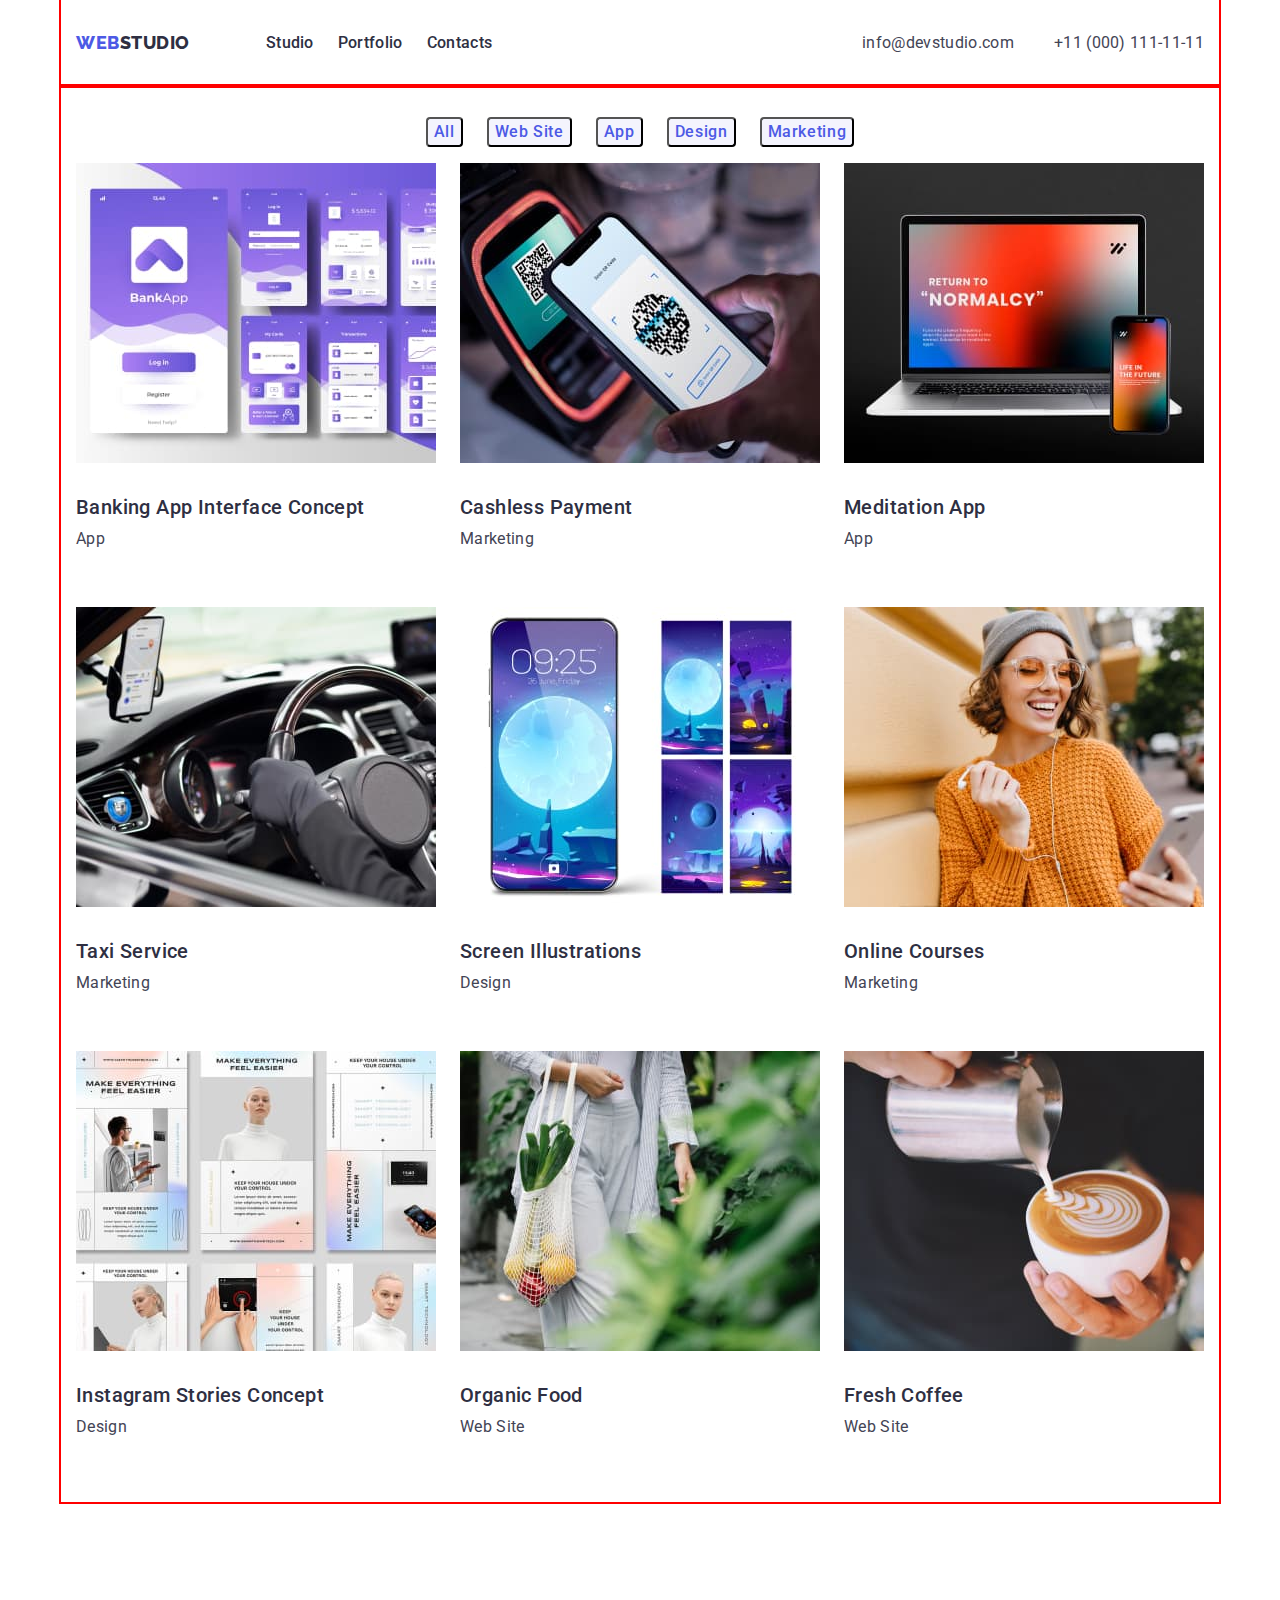
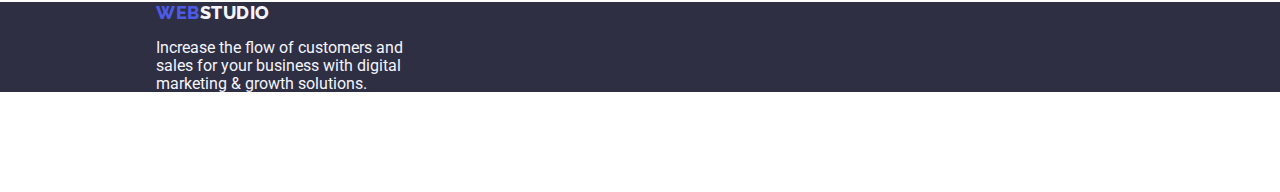
==== portfolio.html @ 54c1a67c "Initial commit" ====
<!DOCTYPE html>
<html lang="en">
  <head>
    <meta charset="UTF-8" />
    <meta http-equiv="X-UA-Compatible" content="IE=edge" />
    <meta name="viewport" content="width=device-width, initial-scale=1.0" />
    <title>Portfolio</title>
    <link rel="stylesheet" href="https://cdnjs.cloudflare.com/ajax/libs/modern-normalize/1.1.0/modern-normalize.min.css">
    <link rel="stylesheet" href="./css/style.css" />
    <link rel="preconnect" href="https://fonts.googleapis.com">
    <link rel="preconnect" href="https://fonts.gstatic.com" crossorigin>
    <link href="https://fonts.googleapis.com/css2?family=Raleway:wght@800&family=Roboto:wght@400;500;700;900&display=swap"
      rel="stylesheet">
  </head>

  <body>
  <header>
    <div class="heder-container container">
      <a class="logo link" href="./index.html">Web<span class="logo-part-top">Studio</span></a>
      <nav class="nav">
        <ul class="list nav-list">
          <li><a class="list-items link" href="./index.html">Studio</a></li>
          <li>
            <a class="list-items link" href="./portfolio.html">Portfolio</a>
          </li>
          <li><a class="list-items link" href="">Contacts</a></li>
        </ul>
      </nav>
      <address class="address">
        <ul class="addres-list list">
          <li>
            <a class="contact-inf link" href="mailto:info@devstudio.com">info@devstudio.com</a>
          </li>
          <li>
            <a class="contact-inf link" href="tel:+110001111111">+11 (000) 111-11-11</a>
          </li>
        </ul>
      </address>
    </div>
  </header>
    <main>
      <section>
        <div class="container">
        <h1 hidden >Portfolio</h1>
        <ul class="list flter-list">
          <li><button class="filter" type="button">All</button></li>
          <li><button class="filter" type="button">Web Site</button></li>
          <li><button class="filter" type="button">App</button></li>
          <li><button class="filter" type="button">Design</button></li>
          <li><button class="filter" type="button">Marketing</button></li>
        </ul>
        <ul class="list card-list">
          <li class="card-list-item">
            <a class="link" href=""><img width="360" src="./images/banking-app.jpg" alt="Image with phone App" />
            <h2 class="section-subtitle subtitle-about-work">Banking App Interface Concept</h2>
            <p class="section-text text-about-wirk">App</p></a>
          </li>
          <li class="card-list-item">
            <a class="link" href=""><img width="360" src="./images/cashless-payment.jpg" alt="Phone photo" />
            <h2 class="section-subtitle subtitle-about-work">Cashless Payment</h2>
            <p class="section-text text-about-wirk">Marketing</p> </a>
          </li>
          <li class="card-list-item">
            <a class="link" href=""><img width="360" src="./images/meditation-app.jpg" alt="Photo of phone and computer" />
            <h2 class="section-subtitle subtitle-about-work">Meditation App</h2>
            <p class="section-text text-about-wirk">App</p> </a>
          </li>
          <li class="card-list-item">
            <a class="link" href=""><img width="360" src="./images/taxi-service.jpg" alt="Car photo" />
            <h2 class="section-subtitle subtitle-about-work">Taxi Service</h2>
            <p class="section-text text-about-wirk">Marketing</p></a>
          </li>
          <li class="card-list-item">
            <a class="link" href=""><img width="360" src="./images/screen-illustrations.jpg" alt="Phone screen image" />
            <h2 class="section-subtitle subtitle-about-work">Screen Illustrations</h2>
            <p class="section-text text-about-wirk">Design</p></a>
          </li>
          <li class="card-list-item">
            <a class="link" href=""><img width="360" src="./images/online-courses.jpg" alt="Picture of a girl" />
            <h2 class="section-subtitle subtitle-about-work">Online Courses</h2>
            <p class="section-text text-about-wirk">Marketing</p></a>
          </li>
          <li class="card-list-item">
            <a class="link" href=""><img width="360" src="./images/instagram-stories-concept.jpg" alt="Set of images" />
            <h2 class="section-subtitle subtitle-about-work">Instagram Stories Concept</h2>
            <p class="section-text text-about-wirk">Design</p></a>
          </li>
          <li class="card-list-item">
            <a class="link" href=""><img width="360" src="./images/organic-food.jpg" alt="Photo of fruit and vegetable" />
            <h2 class="section-subtitle subtitle-about-work">Organic Food</h2>
            <p class="section-text text-about-wirk">Web Site</p></a>
          </li>
          <li class="card-list-item">
            <a class="link" href=""><img width="360" src="./images/fresh-coffee.jpg" alt="Photo of a coffee" />
            <h2 class="section-subtitle subtitle-about-work">Fresh Coffee</h2>
            <p class="section-text text-about-wirk">Web Site</p></a>
          </li>
        </ul>
        </div>
      </section>
    </main>
      <footer class="dark-bk">
        <div class="footer">
          <a class="logo link" href="./index.html">Web<span class="logo-part-btm">Studio</span></a>
          <p class="footer-text">
            Increase the flow of customers and sales for your business with digital
            marketing & growth solutions.
          </p>
        </div>
      </footer>
  </body>
</html>
---- css/style.css ----
:root {
  --main-color: rgba(46, 47, 66, 1);
  --second-color: rgba(67, 68, 85, 1);
  --third-color: rgba(244, 244, 253, 1);
  --acent-color: rgba(77, 90, 229, 1);
  --ident--: 24px;
  --items--: 4;
}

body {
  font-family:"Roboto",sans-serif;
  color:#434455;
  background-color: white;
}


h1,h2,h3 {
  margin: 0;
}
img {
  display: block;
}

/* -- Navigation -- */
.list-items {
  font-family: 'Roboto';
  font-style: normal;
  font-weight: 500;
  font-size: 16px;
  line-height: 1.5;
  letter-spacing: 0.02em;
  color: var(--main-color);
  padding: 24px 0;
}

.link {
    text-decoration: none;
}

.logo {
  font-family:"Raleway",sans-serif;
  font-weight: 800;
  font-size: 18px;
  line-height: 1.17;
  letter-spacing: 0.03em;
  text-transform: uppercase;
  color: var(--acent-color);
  margin-right: 76px;
}
.logo:hover,
.logo:focus {
  color: rgba(64, 75, 191, 1);
}

.logo-part-top {
  color:var(--main-color);
}
.logo-part-btm{
  color:#f4f4fd;
}
.footer {
margin-top: 100px;
margin-right: 1020px;
margin-bottom: 100px;
margin-left: 156px;
}

.nav-list {
  display: flex;
  align-items: center;
  gap: 40px;
  
}
.list {
    list-style: none;
    display: flex;
    gap: 24px;
    padding-left: 0;
}
.list-items:hover,
.list-items:focus {
  color: rgba(64, 75, 191, 1);
}

.address {
    font-style: normal;
}

.nav {
margin-right: auto;
}

.addres-list {
  display: flex;
  align-items: center;
  gap:  40px;
}

.contact-inf {
  font-family: 'Roboto';
  font-style: normal;
  font-weight: 400;
  font-size: 16px;
  line-height: 1.5;
  letter-spacing: 0.02em;
  color: var(--second-color);
  padding: 24px 0;
}
.contact-inf:hover,
.contact-inf:focus {
  color: rgba(64, 75, 191, 1);
}

/* --Main part: First section --- */

.main-title {
  width: 496px;
  font-size: 56px;
  line-height: 1.07;
  text-align: center;
  letter-spacing: 0.02em;
  color:#ffffff;
  margin-top: 188px;
  margin-left: auto;
  margin-right: auto;
  margin-bottom: 48px;
  

}

.main-btn {
  display: block;
  background-color: #4D5AE5;
  font-family: "Roboto", sans-serif;
  color:#ffffff;
  font-weight: 500;
  font-size: 16px;
  line-height: 1.5;
  letter-spacing: 0.04em;
  min-width:169;
  min-height: 56px;
  padding: 15px 31px;
  border-radius: 4px;
  margin: 48px auto 188px auto;
}
.main-btn:focus,
.main-btn:hover {
    background-color: #404BBF;
    cursor: pointer;
}

/* --Main part: Second section-- */

.section-title {
  font-weight: 700;
  font-size: 36px;
  line-height: 1.11;
  text-align: center;
  text-transform: capitalize;
  letter-spacing: 0.02em;
  color: var(--main-color);
  margin-bottom: 72px;
}

.section-subtitle {
  font-weight: 500;
  font-size: 20px;
  line-height: 1.2;
  letter-spacing: 0.02em;
  color:#2e2f42;
}

.section-text {
  font-weight: 400;
  font-size: 16px;
  line-height: 1.5;
  letter-spacing: 0.02em;
  color:#434455;
  margin: 0px;
}
  
.footer-text {
  font-weight: 400;
  font-size: 16px;
  line-height: 1.1;
  color: var(--third-color);
  width: 264px;
}



.dark-bk {
background-color: #2e2f42;
}

.sectio-third {
  background-color: rgba(244, 244, 253, 1);
}

.logo-footer {
  font-family: 'Raleway';
  font-style: normal;
  font-weight: 800;
  font-size: 18px;
  line-height: 1.2;
  color: var(--third-color);
}
/* Portfolio details */

.filter {
  font-family: "Roboto", sans-serif;
  font-weight: 500;
  font-size: 16px;
  line-height: 1.5;
  letter-spacing: 0.04em;
  color: var(--acent-color);
  cursor: pointer;
  background-color: #F4F4FD;
  cursor: pointer;
  border-radius: 4px;
}
.flter-list {
  display: flex;
  gap: 24px;
  justify-content: center;
  /* margin-left: auto;
  margin-right: auto; */
}

.filter:hover,
.filter:focus {
  color: rgba(255, 255, 255, 1);
  background-color: rgba(64, 75, 191, 1);
}

.photo-acent{
  background-color: #FFFFFF;
}

.logo-part-btm {
  color: #f4f4fd;
}

.container
{
  width: 1158px; ;
  outline: 2px solid red;
  margin: 0 auto;
  padding: 15px;
}

.heder-container {
  display: flex;
  align-items: center;
}

.section {
  padding: 120px 0px;
}

.subtitle-about-us {
  margin-bottom: 8px;
}

.text-about-us {
  width: 264px;

}

.doing-images {
  gap: 24px;
}

.doing-title {
  margin-bottom: 72px;
  --items--: 3;
}

.card-set {
  display: flex;
  flex-wrap: wrap;
  gap: 24px;
}

.card-set-item {
  flex-basis: calc((100% - 24) / 4);
}

.card-list {
  display: flex;
  flex-wrap: wrap;
  gap: 24px;
}
.card-list-item {
  flex-basis: calc((100% - 24) / 4);
}
.image-of-hero {
  margin-bottom: 32px;
}

.name-of-hero {
  margin-bottom: 32px;
}

.subtitle-about-work {
  margin-bottom: 8px;
  margin-top: 32px;
}
.text-about-wirk {
  margin-bottom: 32px;
}
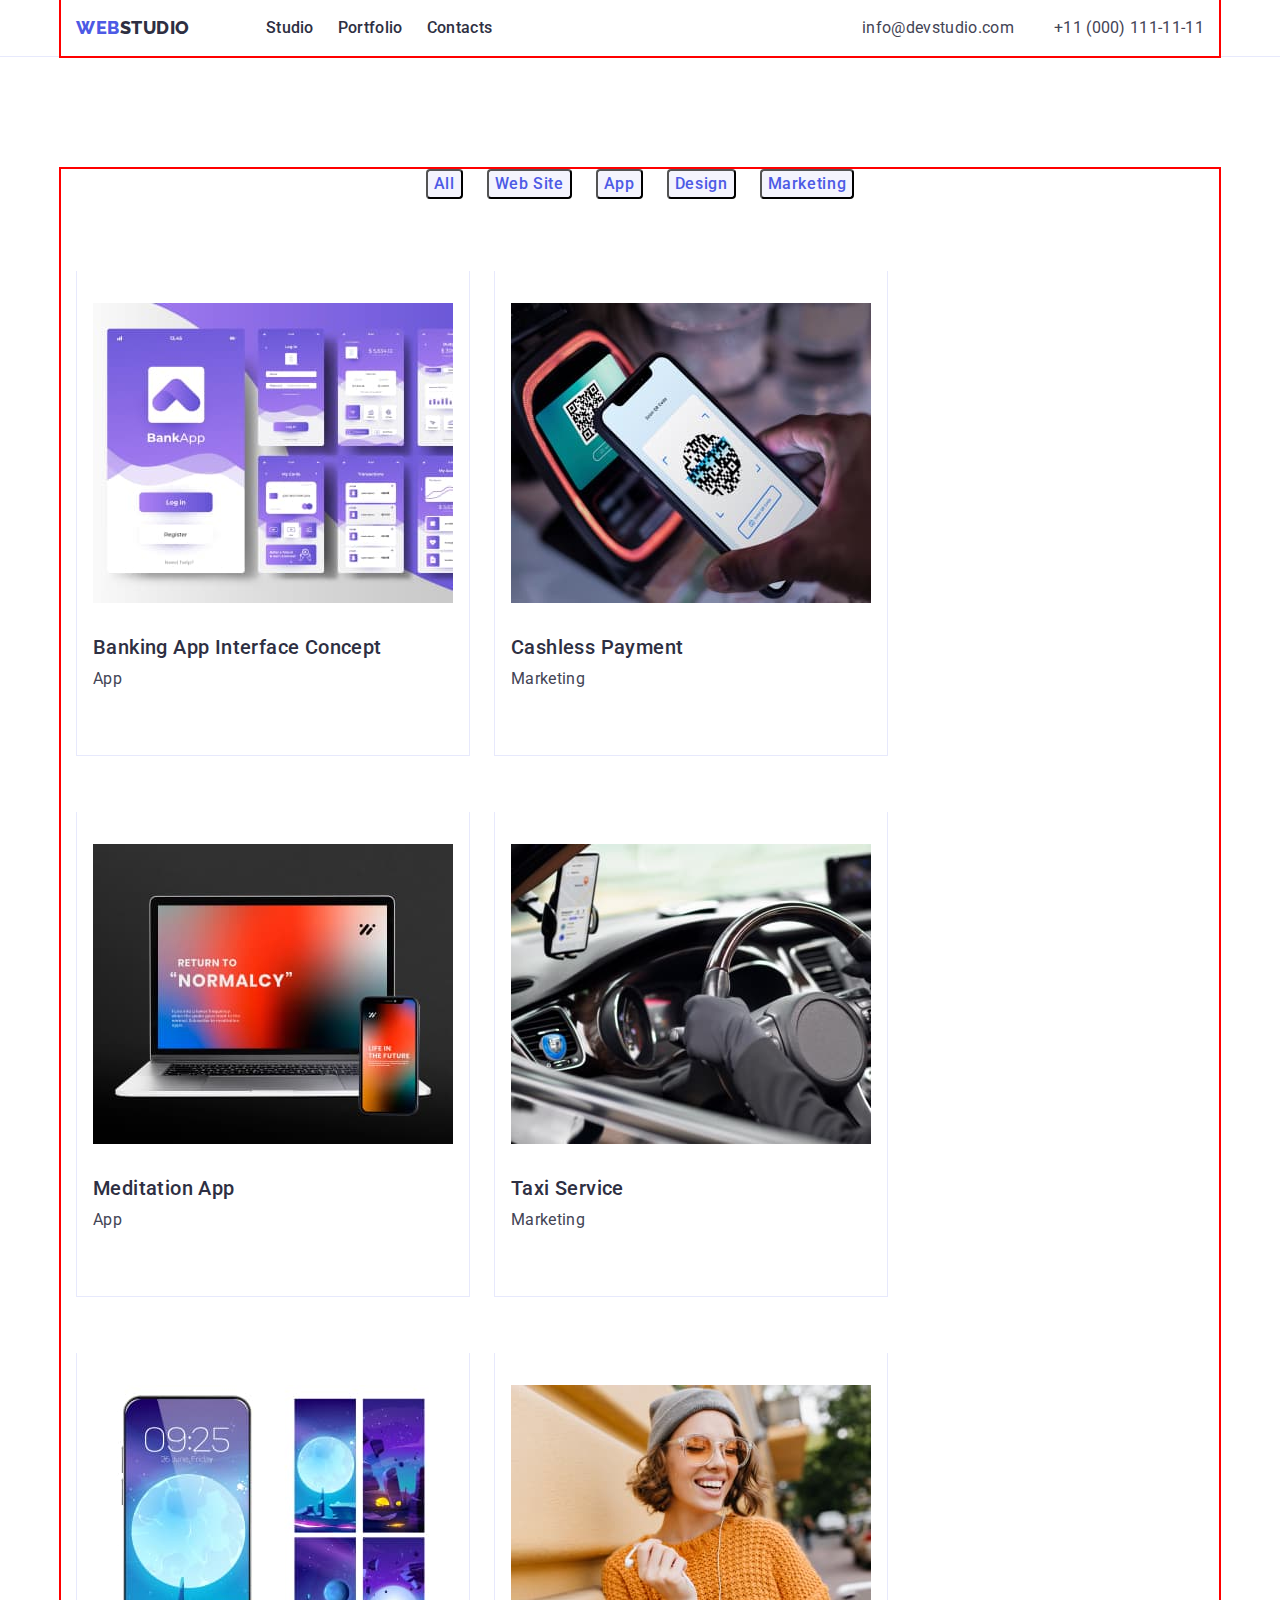
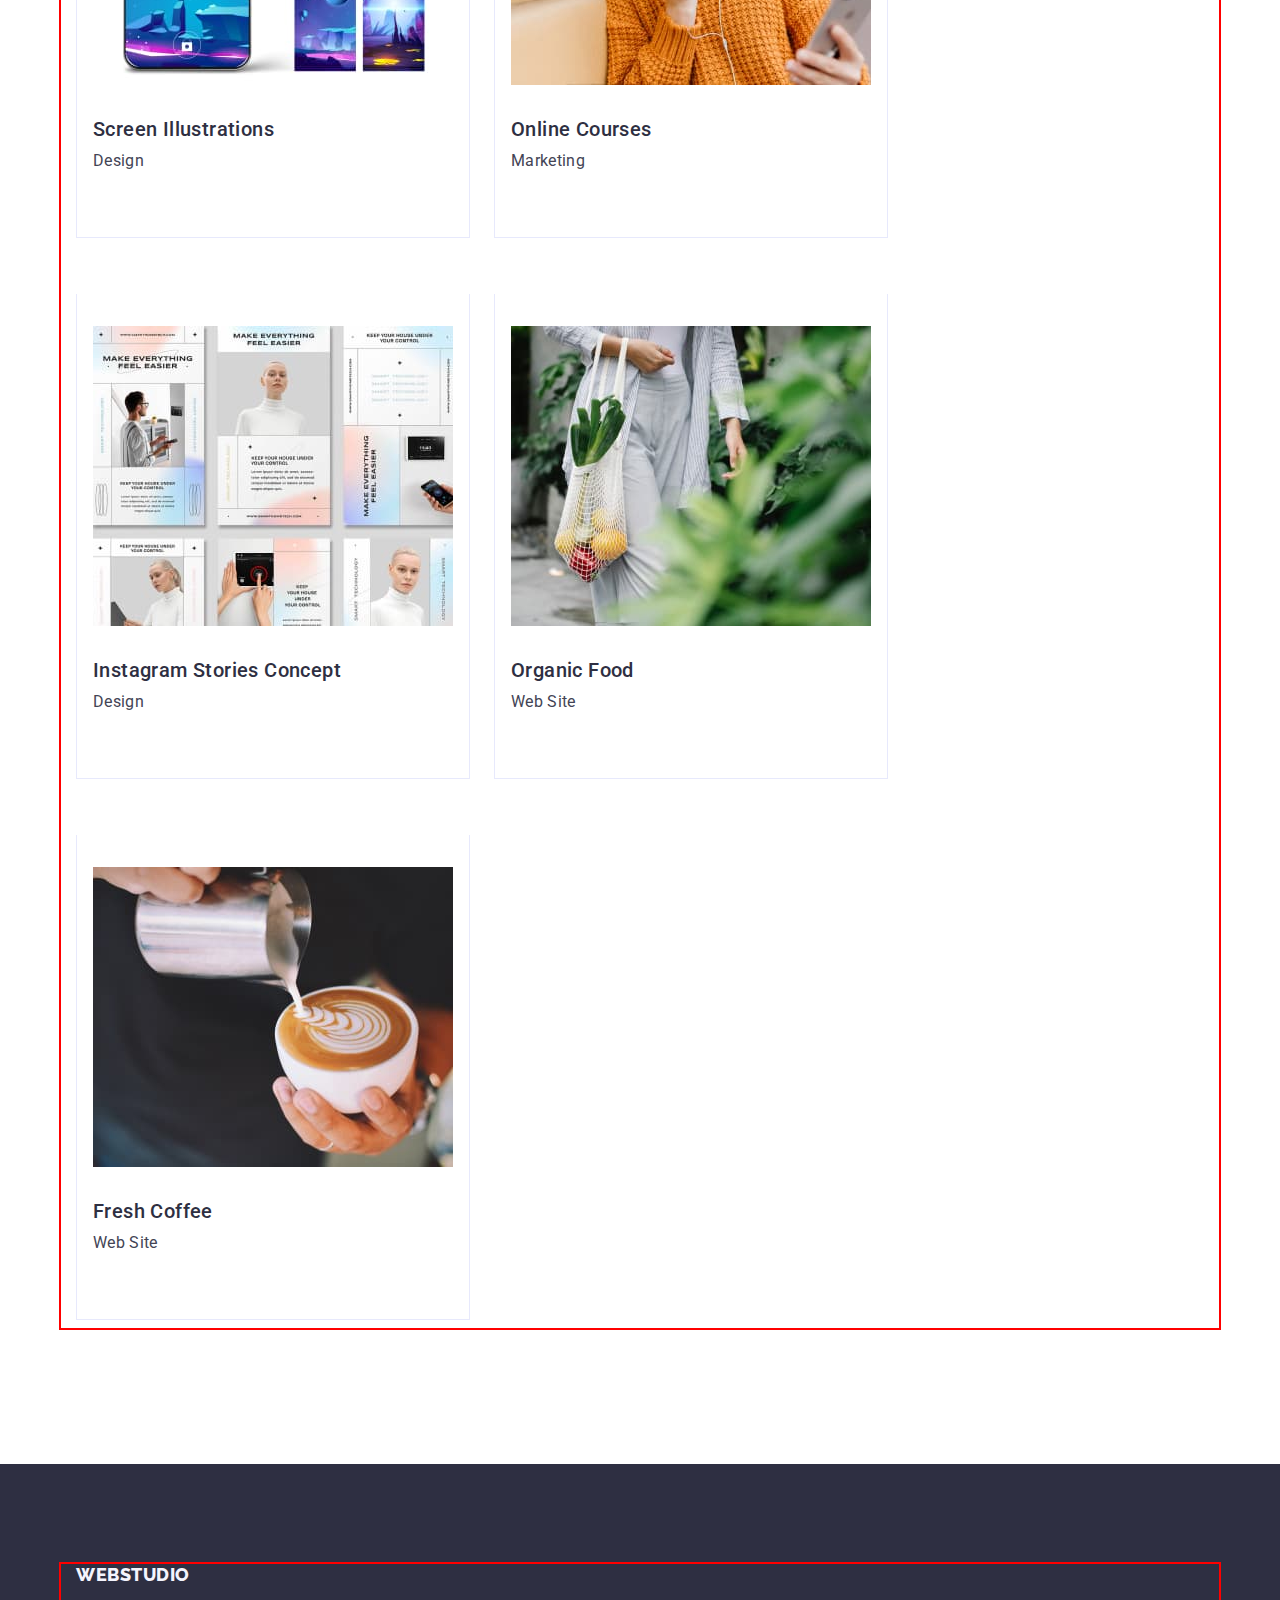
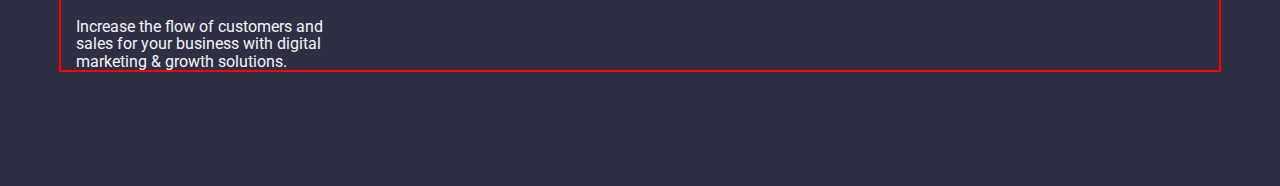
==== commit 152c24d9: "Changes2" ====
--- a/portfolio.html
+++ b/portfolio.html
@@ -14,10 +14,10 @@
   </head>
 
   <body>
-  <header>
+  <header class="heder-style">
     <div class="heder-container container">
-      <a class="logo link" href="./index.html">Web<span class="logo-part-top">Studio</span></a>
       <nav class="nav">
+        <a class="logo link" href="./index.html">Web<span class="logo-part-top">Studio</span></a>
         <ul class="list nav-list">
           <li><a class="list-items link" href="./index.html">Studio</a></li>
           <li>
@@ -39,7 +39,7 @@
     </div>
   </header>
     <main>
-      <section>
+      <section class="portfolio-section">
         <div class="container">
         <h1 hidden >Portfolio</h1>
         <ul class="list flter-list">
@@ -49,64 +49,64 @@
           <li><button class="filter" type="button">Design</button></li>
           <li><button class="filter" type="button">Marketing</button></li>
         </ul>
-        <ul class="list card-list">
+        <ul class="list card-list-portfolio">
           <li class="card-list-item">
-            <a class="link" href=""><img width="360" src="./images/banking-app.jpg" alt="Image with phone App" />
+            <a class="link" href=""><div class="portfolio-items"><img width="360" src="./images/banking-app.jpg" alt="Image with phone App" />
             <h2 class="section-subtitle subtitle-about-work">Banking App Interface Concept</h2>
-            <p class="section-text text-about-wirk">App</p></a>
+            <p class="section-text text-about-work">App</p></div></a>
           </li>
           <li class="card-list-item">
-            <a class="link" href=""><img width="360" src="./images/cashless-payment.jpg" alt="Phone photo" />
+            <a class="link" href=""><div class="portfolio-items"><img width="360" src="./images/cashless-payment.jpg" alt="Phone photo" />
             <h2 class="section-subtitle subtitle-about-work">Cashless Payment</h2>
-            <p class="section-text text-about-wirk">Marketing</p> </a>
+            <p class="section-text text-about-work">Marketing</p></div> </a>
           </li>
           <li class="card-list-item">
-            <a class="link" href=""><img width="360" src="./images/meditation-app.jpg" alt="Photo of phone and computer" />
+            <a class="link" href=""><div class="portfolio-items"><img width="360" src="./images/meditation-app.jpg" alt="Photo of phone and computer" />
             <h2 class="section-subtitle subtitle-about-work">Meditation App</h2>
-            <p class="section-text text-about-wirk">App</p> </a>
+            <p class="section-text text-about-work">App</p></div> </a>
           </li>
           <li class="card-list-item">
-            <a class="link" href=""><img width="360" src="./images/taxi-service.jpg" alt="Car photo" />
+            <a class="link" href=""><div class="portfolio-items"><img width="360" src="./images/taxi-service.jpg" alt="Car photo" />
             <h2 class="section-subtitle subtitle-about-work">Taxi Service</h2>
-            <p class="section-text text-about-wirk">Marketing</p></a>
+            <p class="section-text text-about-work">Marketing</p></div></a>
           </li>
           <li class="card-list-item">
-            <a class="link" href=""><img width="360" src="./images/screen-illustrations.jpg" alt="Phone screen image" />
+            <a class="link" href=""><div class="portfolio-items"><img width="360" src="./images/screen-illustrations.jpg" alt="Phone screen image" />
             <h2 class="section-subtitle subtitle-about-work">Screen Illustrations</h2>
-            <p class="section-text text-about-wirk">Design</p></a>
+            <p class="section-text text-about-work">Design</p></div></a>
           </li>
           <li class="card-list-item">
-            <a class="link" href=""><img width="360" src="./images/online-courses.jpg" alt="Picture of a girl" />
+            <a class="link" href=""><div class="portfolio-items"><img width="360" src="./images/online-courses.jpg" alt="Picture of a girl" />
             <h2 class="section-subtitle subtitle-about-work">Online Courses</h2>
-            <p class="section-text text-about-wirk">Marketing</p></a>
+            <p class="section-text text-about-work">Marketing</p></div></a>
           </li>
           <li class="card-list-item">
-            <a class="link" href=""><img width="360" src="./images/instagram-stories-concept.jpg" alt="Set of images" />
+            <a class="link" href=""><div class="portfolio-items"><img width="360" src="./images/instagram-stories-concept.jpg" alt="Set of images" />
             <h2 class="section-subtitle subtitle-about-work">Instagram Stories Concept</h2>
-            <p class="section-text text-about-wirk">Design</p></a>
+            <p class="section-text text-about-work">Design</p></div></a>
           </li>
           <li class="card-list-item">
-            <a class="link" href=""><img width="360" src="./images/organic-food.jpg" alt="Photo of fruit and vegetable" />
+            <a class="link" href=""><div class="portfolio-items"><img width="360" src="./images/organic-food.jpg" alt="Photo of fruit and vegetable" />
             <h2 class="section-subtitle subtitle-about-work">Organic Food</h2>
-            <p class="section-text text-about-wirk">Web Site</p></a>
+            <p class="section-text text-about-work">Web Site</p></div></a>
           </li>
           <li class="card-list-item">
-            <a class="link" href=""><img width="360" src="./images/fresh-coffee.jpg" alt="Photo of a coffee" />
+            <a class="link" href=""><div class="portfolio-items"><img width="360" src="./images/fresh-coffee.jpg" alt="Photo of a coffee" />
             <h2 class="section-subtitle subtitle-about-work">Fresh Coffee</h2>
-            <p class="section-text text-about-wirk">Web Site</p></a>
+            <p class="section-text text-about-work">Web Site</p></div></a>
           </li>
         </ul>
         </div>
       </section>
     </main>
-      <footer class="dark-bk">
-        <div class="footer">
-          <a class="logo link" href="./index.html">Web<span class="logo-part-btm">Studio</span></a>
-          <p class="footer-text">
-            Increase the flow of customers and sales for your business with digital
-            marketing & growth solutions.
-          </p>
-        </div>
-      </footer>
+  <footer class="dark-bk footer">
+    <div class="container">
+      <a class="logo logo-footer link" href="./index.html">Web<span class="logo-part-btm">Studio</span></a>
+      <p class="footer-text">
+        Increase the flow of customers and sales for your business with digital
+        marketing & growth solutions.
+      </p>
+    </div>
+  </footer>
   </body>
 </html>
--- a/css/style.css
+++ b/css/style.css
@@ -12,7 +12,9 @@
   color:#434455;
   background-color: white;
 }
-
+.heder-style {
+  border-bottom: 1px solid #e7e9fc;
+}
 
 h1,h2,h3 {
   margin: 0;
@@ -59,10 +61,7 @@
   color:#f4f4fd;
 }
 .footer {
-margin-top: 100px;
-margin-right: 1020px;
-margin-bottom: 100px;
-margin-left: 156px;
+padding: 100px 0
 }
 
 .nav-list {
@@ -88,6 +87,8 @@
 
 .nav {
 margin-right: auto;
+display: flex;
+align-items: center;
 }
 
 .addres-list {
@@ -95,7 +96,9 @@
   align-items: center;
   gap:  40px;
 }
-
+.first-sec {
+  padding: 188px 0;
+}
 .contact-inf {
   font-family: 'Roboto';
   font-style: normal;
@@ -114,7 +117,7 @@
 /* --Main part: First section --- */
 
 .main-title {
-  width: 496px;
+  max-width: 496px;
   font-size: 56px;
   line-height: 1.07;
   text-align: center;
@@ -137,10 +140,11 @@
   font-size: 16px;
   line-height: 1.5;
   letter-spacing: 0.04em;
-  min-width:169;
-  min-height: 56px;
+  min-width: 169px;
+  height: 56px;
   padding: 15px 31px;
   border-radius: 4px;
+  border: none;
   margin: 48px auto 188px auto;
 }
 .main-btn:focus,
@@ -223,14 +227,16 @@
   display: flex;
   gap: 24px;
   justify-content: center;
-  /* margin-left: auto;
-  margin-right: auto; */
-}
-
-.filter:hover,
+  margin-bottom: 72px
+
+}
+
+.filter:hover{
+  border: 1px solid transparent
+}
 .filter:focus {
   color: rgba(255, 255, 255, 1);
-  background-color: rgba(64, 75, 191, 1);
+  border: 1px solid transparent
 }
 
 .photo-acent{
@@ -246,7 +252,7 @@
   width: 1158px; ;
   outline: 2px solid red;
   margin: 0 auto;
-  padding: 15px;
+  padding: 0 15px;
 }
 
 .heder-container {
@@ -293,19 +299,50 @@
 }
 .card-list-item {
   flex-basis: calc((100% - 24) / 4);
+  border-radius: 0px 0px 4px 4px;
 }
 .image-of-hero {
   margin-bottom: 32px;
 }
 
 .name-of-hero {
-  margin-bottom: 32px;
+  margin-bottom: 8px;
+  text-align: center;
+}
+.hero-job {
+  text-align: center;
+}
+.work-position {
+  padding: 32px 16px;
 }
 
 .subtitle-about-work {
   margin-bottom: 8px;
   margin-top: 32px;
 }
-.text-about-wirk {
+.text-about-work {
   margin-bottom: 32px;
+}
+
+.logo-footer {
+  display: inline-block;
+  margin-bottom: 16px;
+}
+
+.portfolio-section {
+  padding: 96px 0 120px;
+}
+
+.card-list-portfolio {
+  display: flex;
+  flex-wrap: wrap;
+  column-gap: 24px;
+  row-gap: 48px;
+}
+
+.portfolio-items {
+  padding: 32px 16px;
+  border: 1px solid #e7e9fc;
+  border-top: none;
+  margin-bottom: 8px;
 }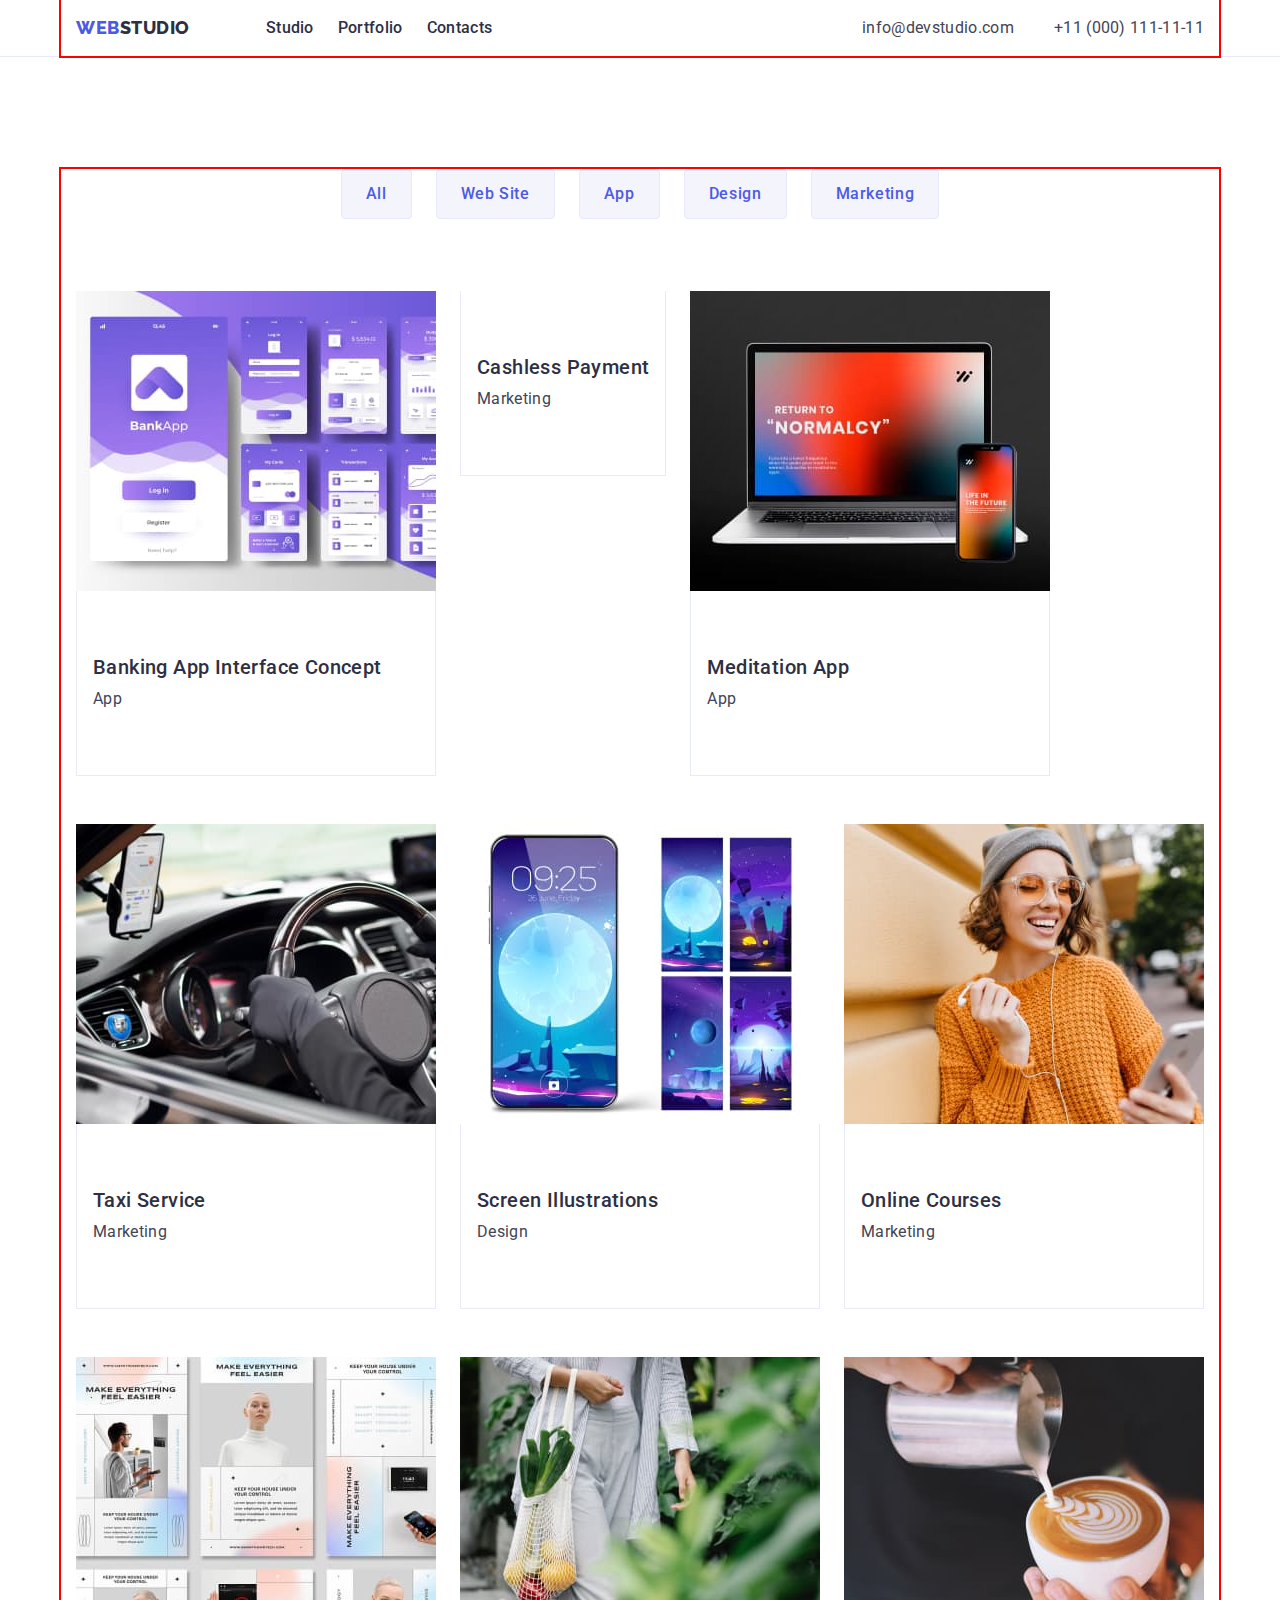
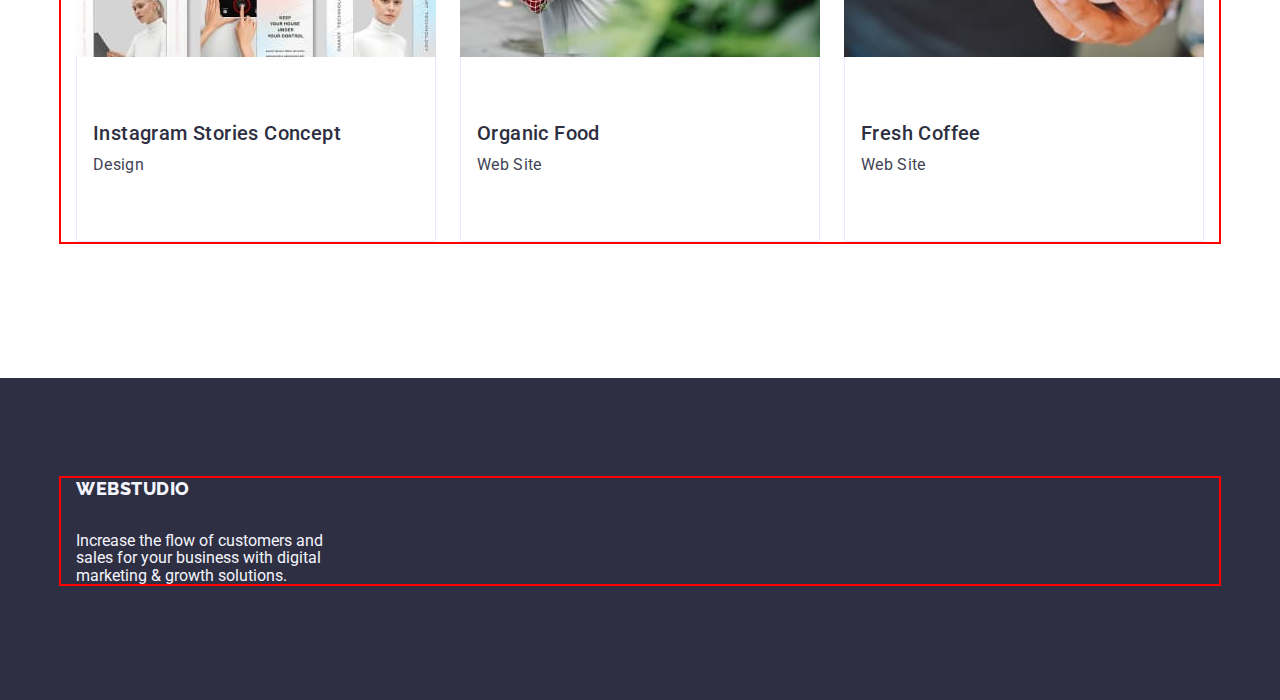
==== commit 211f529f: "Changes3" ====
--- a/portfolio.html
+++ b/portfolio.html
@@ -50,48 +50,57 @@
           <li><button class="filter" type="button">Marketing</button></li>
         </ul>
         <ul class="list card-list-portfolio">
-          <li class="card-list-item">
-            <a class="link" href=""><div class="portfolio-items"><img width="360" src="./images/banking-app.jpg" alt="Image with phone App" />
+          <li class="card-portfolio">
+            <img width="360" src="./images/banking-app.jpg" alt="Image with phone App" />
+            <a class="link" href=""><div class="portfolio-items">
             <h2 class="section-subtitle subtitle-about-work">Banking App Interface Concept</h2>
             <p class="section-text text-about-work">App</p></div></a>
           </li>
-          <li class="card-list-item">
-            <a class="link" href=""><div class="portfolio-items"><img width="360" src="./images/cashless-payment.jpg" alt="Phone photo" />
+          <li class="card-iportfolio>
+            <img width="360" src="./images/cashless-payment.jpg" alt="Phone photo" />
+            <a class="link" href=""><div class="portfolio-items">
             <h2 class="section-subtitle subtitle-about-work">Cashless Payment</h2>
             <p class="section-text text-about-work">Marketing</p></div> </a>
           </li>
-          <li class="card-list-item">
-            <a class="link" href=""><div class="portfolio-items"><img width="360" src="./images/meditation-app.jpg" alt="Photo of phone and computer" />
+          <li class="card-portfolio">
+            <img width="360" src="./images/meditation-app.jpg" alt="Photo of phone and computer" />
+            <a class="link" href=""><div class="portfolio-items">
             <h2 class="section-subtitle subtitle-about-work">Meditation App</h2>
             <p class="section-text text-about-work">App</p></div> </a>
           </li>
-          <li class="card-list-item">
-            <a class="link" href=""><div class="portfolio-items"><img width="360" src="./images/taxi-service.jpg" alt="Car photo" />
+          <li class="card-portfolio">
+            <img width="360" src="./images/taxi-service.jpg" alt="Car photo" />
+            <a class="link" href=""><div class="portfolio-items">
             <h2 class="section-subtitle subtitle-about-work">Taxi Service</h2>
             <p class="section-text text-about-work">Marketing</p></div></a>
           </li>
-          <li class="card-list-item">
-            <a class="link" href=""><div class="portfolio-items"><img width="360" src="./images/screen-illustrations.jpg" alt="Phone screen image" />
+          <li class="card-portfolio">
+            <img width="360" src="./images/screen-illustrations.jpg" alt="Phone screen image" />
+            <a class="link" href=""><div class="portfolio-items">
             <h2 class="section-subtitle subtitle-about-work">Screen Illustrations</h2>
             <p class="section-text text-about-work">Design</p></div></a>
           </li>
-          <li class="card-list-item">
-            <a class="link" href=""><div class="portfolio-items"><img width="360" src="./images/online-courses.jpg" alt="Picture of a girl" />
+          <li class="card-portfolio">
+            <img width="360" src="./images/online-courses.jpg" alt="Picture of a girl" />
+            <a class="link" href=""><div class="portfolio-items">
             <h2 class="section-subtitle subtitle-about-work">Online Courses</h2>
             <p class="section-text text-about-work">Marketing</p></div></a>
           </li>
-          <li class="card-list-item">
-            <a class="link" href=""><div class="portfolio-items"><img width="360" src="./images/instagram-stories-concept.jpg" alt="Set of images" />
+          <li class="card-portfolio">
+            <img width="360" src="./images/instagram-stories-concept.jpg" alt="Set of images" />
+            <a class="link" href=""><div class="portfolio-items">
             <h2 class="section-subtitle subtitle-about-work">Instagram Stories Concept</h2>
             <p class="section-text text-about-work">Design</p></div></a>
           </li>
-          <li class="card-list-item">
-            <a class="link" href=""><div class="portfolio-items"><img width="360" src="./images/organic-food.jpg" alt="Photo of fruit and vegetable" />
+          <li class="card-portfolio">
+            <img width="360" src="./images/organic-food.jpg" alt="Photo of fruit and vegetable" />
+            <a class="link" href=""><div class="portfolio-items">
             <h2 class="section-subtitle subtitle-about-work">Organic Food</h2>
             <p class="section-text text-about-work">Web Site</p></div></a>
           </li>
-          <li class="card-list-item">
-            <a class="link" href=""><div class="portfolio-items"><img width="360" src="./images/fresh-coffee.jpg" alt="Photo of a coffee" />
+          <li class="card-portfolio">
+            <img width="360" src="./images/fresh-coffee.jpg" alt="Photo of a coffee" />
+            <a class="link" href=""><div class="portfolio-items">
             <h2 class="section-subtitle subtitle-about-work">Fresh Coffee</h2>
             <p class="section-text text-about-work">Web Site</p></div></a>
           </li>
--- a/css/style.css
+++ b/css/style.css
@@ -67,8 +67,7 @@
 .nav-list {
   display: flex;
   align-items: center;
-  gap: 40px;
-  
+  gap: 40;
 }
 .list {
     list-style: none;
@@ -97,7 +96,7 @@
   gap:  40px;
 }
 .first-sec {
-  padding: 188px 0;
+  padding: 188px 0 188px
 }
 .contact-inf {
   font-family: 'Roboto';
@@ -146,6 +145,7 @@
   border-radius: 4px;
   border: none;
   margin: 48px auto 188px auto;
+  cursor: pointer;
 }
 .main-btn:focus,
 .main-btn:hover {
@@ -222,6 +222,8 @@
   background-color: #F4F4FD;
   cursor: pointer;
   border-radius: 4px;
+  padding: 12px 24px;
+  border: 1px solid #e7e9fc
 }
 .flter-list {
   display: flex;
@@ -290,6 +292,7 @@
 
 .card-set-item {
   flex-basis: calc((100% - 24) / 4);
+  border-radius: 0px 0px 4px 4px;
 }
 
 .card-list {
@@ -338,11 +341,14 @@
   flex-wrap: wrap;
   column-gap: 24px;
   row-gap: 48px;
+}
+
+.card-portfolio {
+  width: calc((100% - 48px) / 3);
 }
 
 .portfolio-items {
   padding: 32px 16px;
   border: 1px solid #e7e9fc;
   border-top: none;
-  margin-bottom: 8px;
 }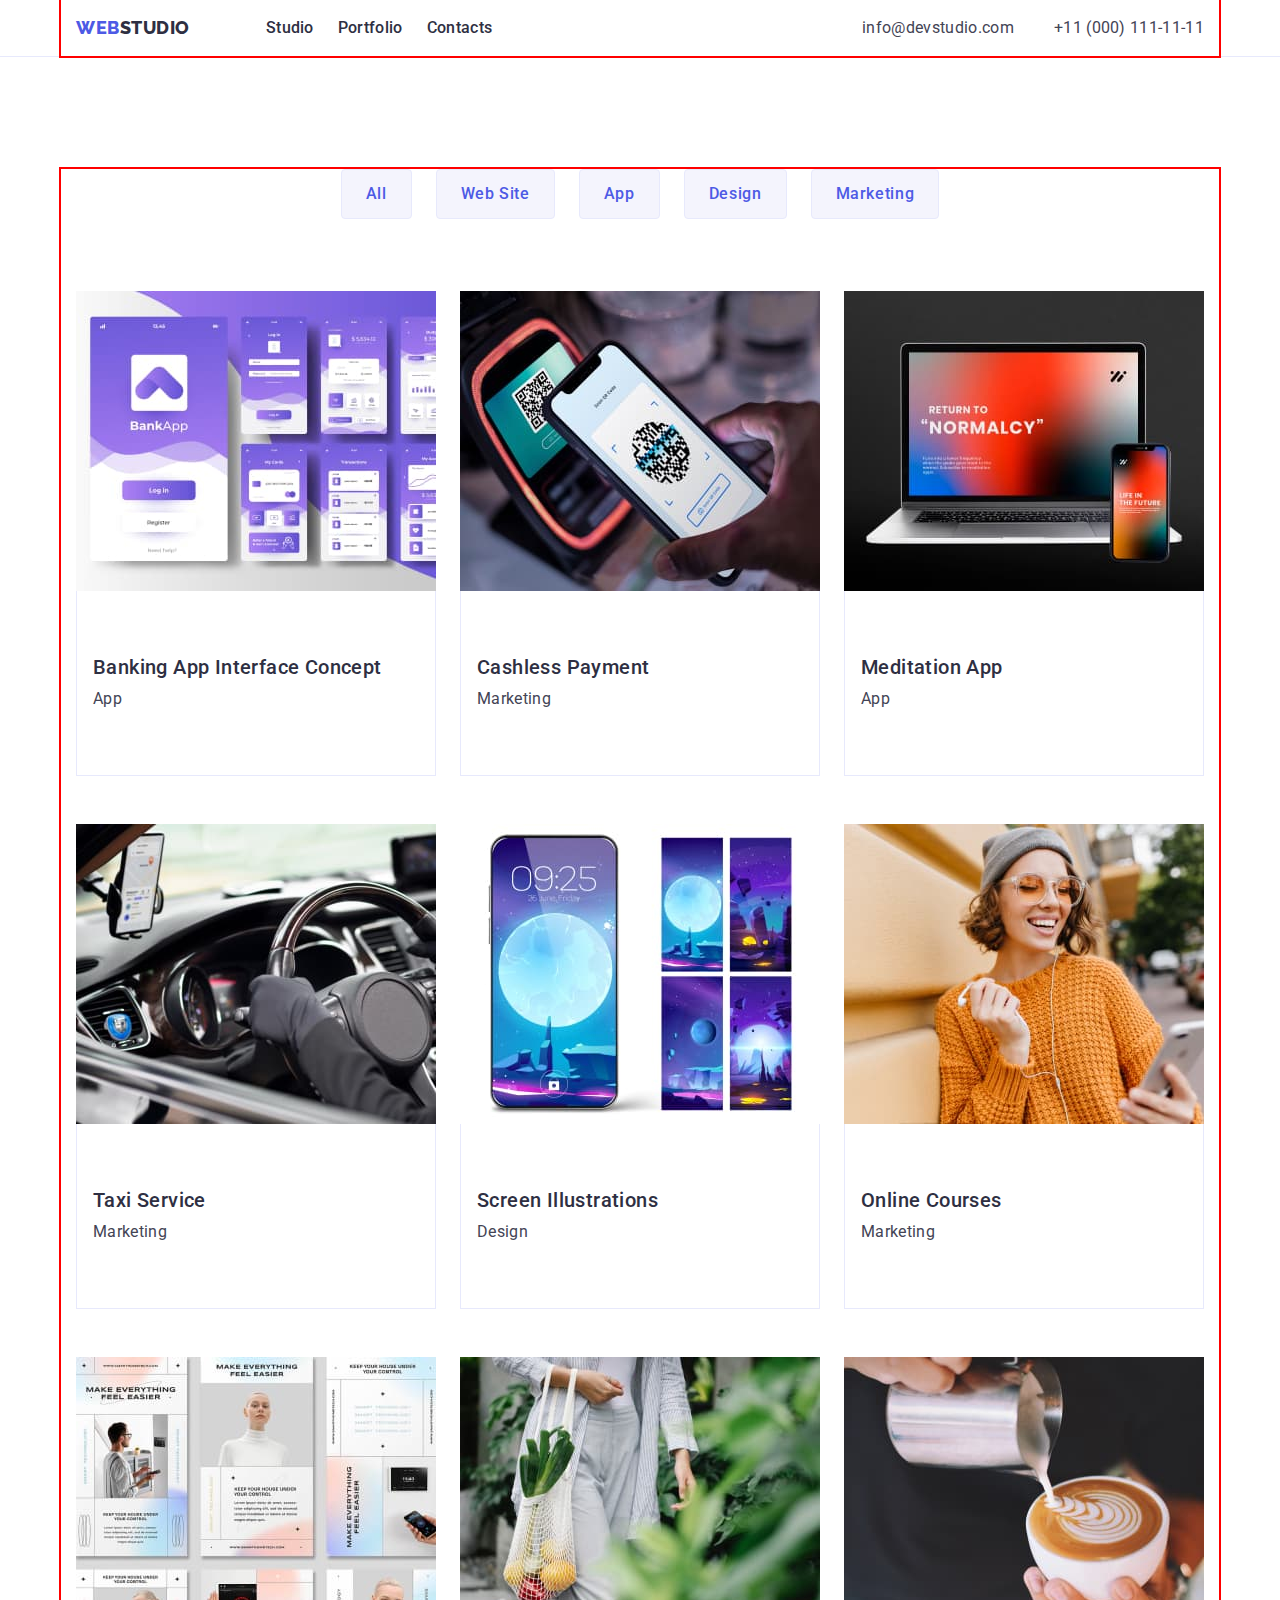
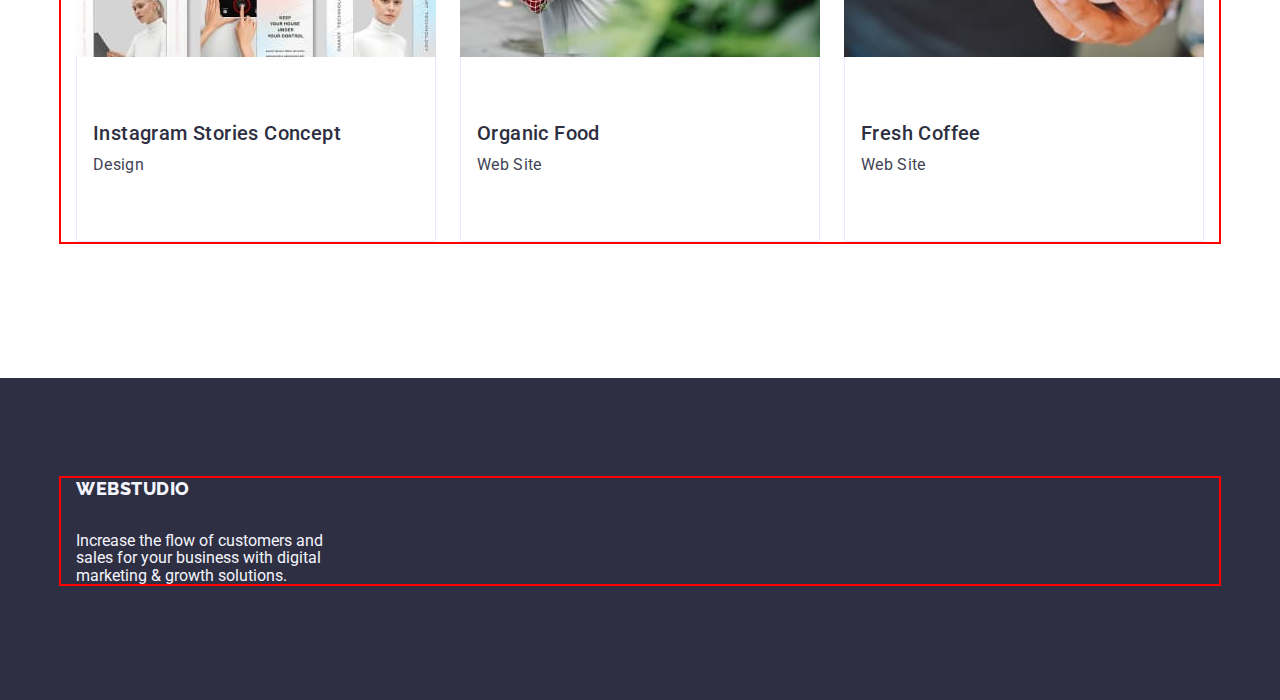
==== commit 3005e734: "CHANGES4" ====
--- a/portfolio.html
+++ b/portfolio.html
@@ -51,56 +51,47 @@
         </ul>
         <ul class="list card-list-portfolio">
           <li class="card-portfolio">
-            <img width="360" src="./images/banking-app.jpg" alt="Image with phone App" />
-            <a class="link" href=""><div class="portfolio-items">
+            <a class="link" href=""><img width="360" src="./images/banking-app.jpg" alt="Image with phone App" /><div class="portfolio-items">
             <h2 class="section-subtitle subtitle-about-work">Banking App Interface Concept</h2>
             <p class="section-text text-about-work">App</p></div></a>
           </li>
-          <li class="card-iportfolio>
-            <img width="360" src="./images/cashless-payment.jpg" alt="Phone photo" />
-            <a class="link" href=""><div class="portfolio-items">
+          <li class="card-iportfolio">
+            <a class="link" href=""><img width="360" src="./images/cashless-payment.jpg" alt="Phone photo" /><div class="portfolio-items">
             <h2 class="section-subtitle subtitle-about-work">Cashless Payment</h2>
             <p class="section-text text-about-work">Marketing</p></div> </a>
           </li>
           <li class="card-portfolio">
-            <img width="360" src="./images/meditation-app.jpg" alt="Photo of phone and computer" />
-            <a class="link" href=""><div class="portfolio-items">
+            <a class="link" href=""><img width="360" src="./images/meditation-app.jpg" alt="Photo of phone and computer" /><div class="portfolio-items">
             <h2 class="section-subtitle subtitle-about-work">Meditation App</h2>
             <p class="section-text text-about-work">App</p></div> </a>
           </li>
           <li class="card-portfolio">
-            <img width="360" src="./images/taxi-service.jpg" alt="Car photo" />
-            <a class="link" href=""><div class="portfolio-items">
+            <a class="link" href=""><img width="360" src="./images/taxi-service.jpg" alt="Car photo" /><div class="portfolio-items">
             <h2 class="section-subtitle subtitle-about-work">Taxi Service</h2>
             <p class="section-text text-about-work">Marketing</p></div></a>
           </li>
-          <li class="card-portfolio">
-            <img width="360" src="./images/screen-illustrations.jpg" alt="Phone screen image" />
-            <a class="link" href=""><div class="portfolio-items">
+          <li class="card-portfolio"> 
+            <a class="link" href=""><img width="360" src="./images/screen-illustrations.jpg" alt="Phone screen image" /><div class="portfolio-items">
             <h2 class="section-subtitle subtitle-about-work">Screen Illustrations</h2>
             <p class="section-text text-about-work">Design</p></div></a>
           </li>
           <li class="card-portfolio">
-            <img width="360" src="./images/online-courses.jpg" alt="Picture of a girl" />
-            <a class="link" href=""><div class="portfolio-items">
+            <a class="link" href=""><img width="360" src="./images/online-courses.jpg" alt="Picture of a girl" /><div class="portfolio-items">
             <h2 class="section-subtitle subtitle-about-work">Online Courses</h2>
             <p class="section-text text-about-work">Marketing</p></div></a>
           </li>
           <li class="card-portfolio">
-            <img width="360" src="./images/instagram-stories-concept.jpg" alt="Set of images" />
-            <a class="link" href=""><div class="portfolio-items">
+            <a class="link" href=""><img width="360" src="./images/instagram-stories-concept.jpg" alt="Set of images" /><div class="portfolio-items">
             <h2 class="section-subtitle subtitle-about-work">Instagram Stories Concept</h2>
             <p class="section-text text-about-work">Design</p></div></a>
           </li>
           <li class="card-portfolio">
-            <img width="360" src="./images/organic-food.jpg" alt="Photo of fruit and vegetable" />
-            <a class="link" href=""><div class="portfolio-items">
+            <a class="link" href=""><img width="360" src="./images/organic-food.jpg" alt="Photo of fruit and vegetable" /><div class="portfolio-items">
             <h2 class="section-subtitle subtitle-about-work">Organic Food</h2>
             <p class="section-text text-about-work">Web Site</p></div></a>
           </li>
           <li class="card-portfolio">
-            <img width="360" src="./images/fresh-coffee.jpg" alt="Photo of a coffee" />
-            <a class="link" href=""><div class="portfolio-items">
+            <a class="link" href=""><img width="360" src="./images/fresh-coffee.jpg" alt="Photo of a coffee" /><div class="portfolio-items">
             <h2 class="section-subtitle subtitle-about-work">Fresh Coffee</h2>
             <p class="section-text text-about-work">Web Site</p></div></a>
           </li>
--- a/css/style.css
+++ b/css/style.css
@@ -66,8 +66,8 @@
 
 .nav-list {
   display: flex;
+  gap: 40px;
   align-items: center;
-  gap: 40;
 }
 .list {
     list-style: none;
@@ -96,7 +96,7 @@
   gap:  40px;
 }
 .first-sec {
-  padding: 188px 0 188px
+  padding: 188px 0
 }
 .contact-inf {
   font-family: 'Roboto';
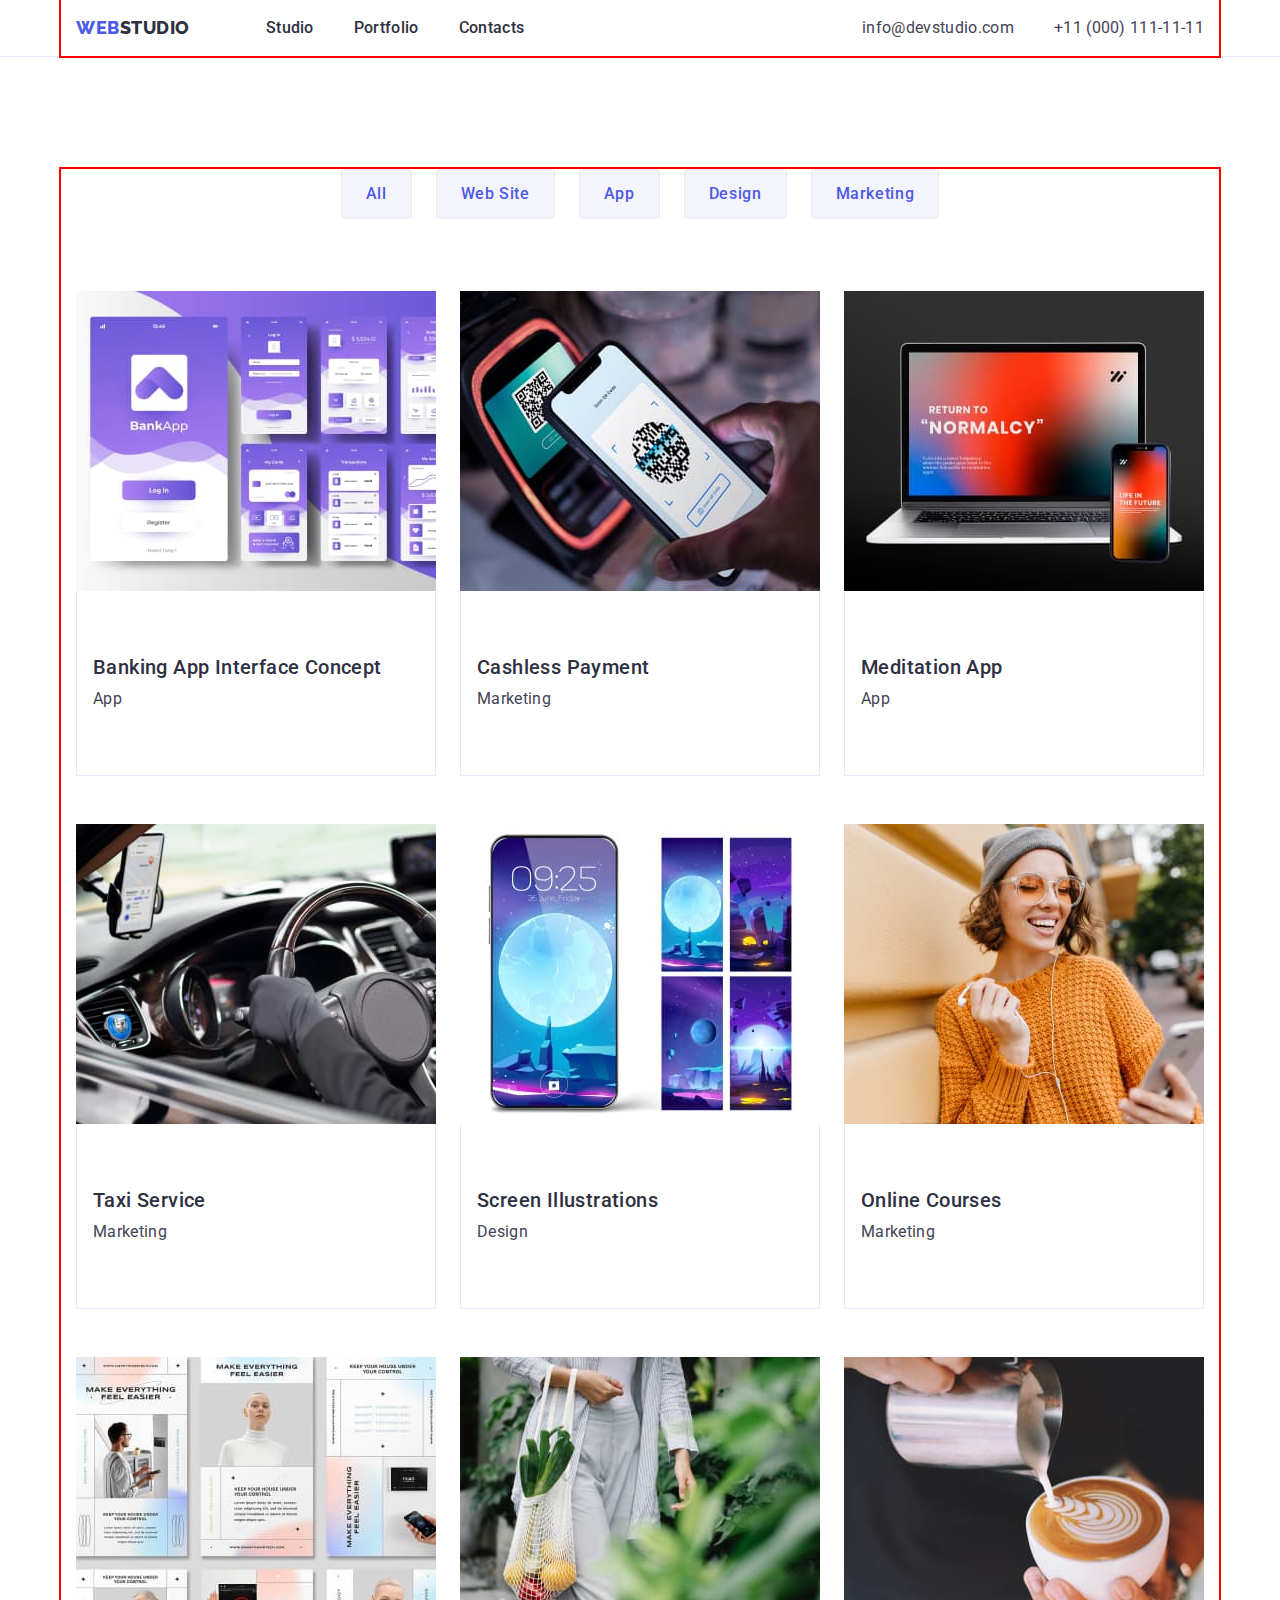
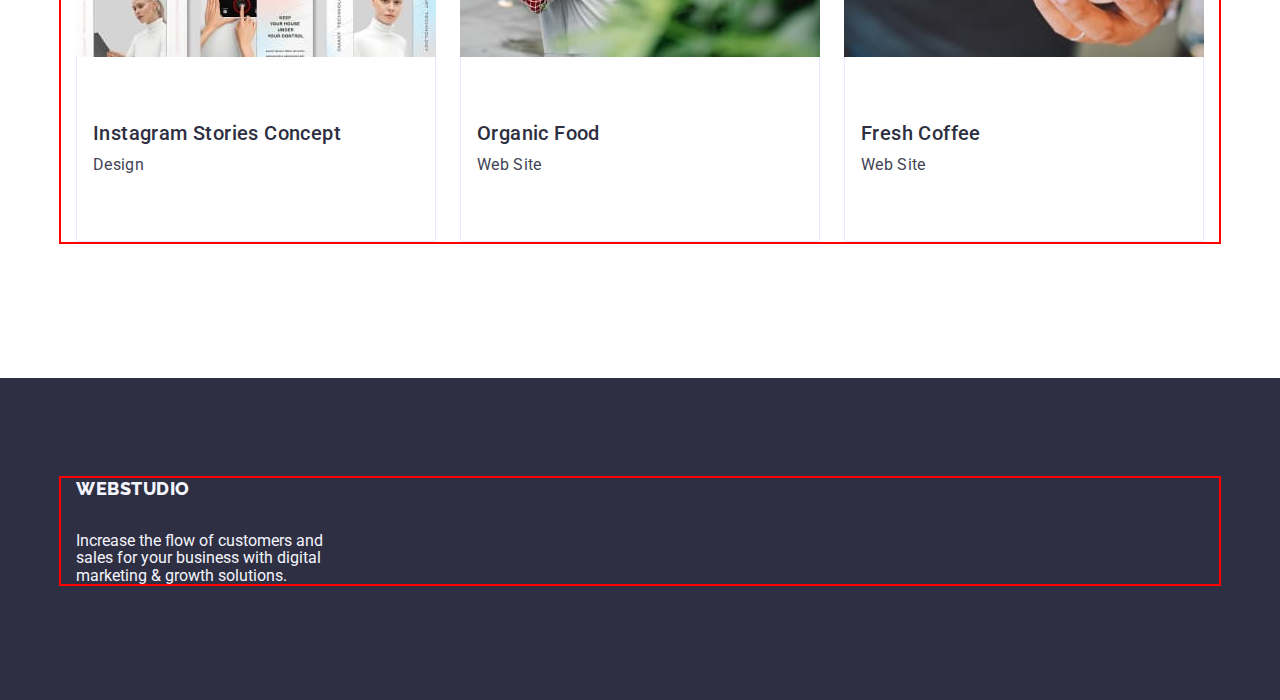
==== commit e56d935c: "Changes7" ====
--- a/portfolio.html
+++ b/portfolio.html
@@ -5,108 +5,205 @@
     <meta http-equiv="X-UA-Compatible" content="IE=edge" />
     <meta name="viewport" content="width=device-width, initial-scale=1.0" />
     <title>Portfolio</title>
-    <link rel="stylesheet" href="https://cdnjs.cloudflare.com/ajax/libs/modern-normalize/1.1.0/modern-normalize.min.css">
+    <link
+      rel="stylesheet"
+      href="https://cdnjs.cloudflare.com/ajax/libs/modern-normalize/1.1.0/modern-normalize.min.css"
+    />
     <link rel="stylesheet" href="./css/style.css" />
-    <link rel="preconnect" href="https://fonts.googleapis.com">
-    <link rel="preconnect" href="https://fonts.gstatic.com" crossorigin>
-    <link href="https://fonts.googleapis.com/css2?family=Raleway:wght@800&family=Roboto:wght@400;500;700;900&display=swap"
-      rel="stylesheet">
+    <link rel="preconnect" href="https://fonts.googleapis.com" />
+    <link rel="preconnect" href="https://fonts.gstatic.com" crossorigin />
+    <link
+      href="https://fonts.googleapis.com/css2?family=Raleway:wght@800&family=Roboto:wght@400;500;700;900&display=swap"
+      rel="stylesheet"
+    />
   </head>
 
   <body>
-  <header class="heder-style">
-    <div class="heder-container container">
-      <nav class="nav">
-        <a class="logo link" href="./index.html">Web<span class="logo-part-top">Studio</span></a>
-        <ul class="list nav-list">
-          <li><a class="list-items link" href="./index.html">Studio</a></li>
-          <li>
-            <a class="list-items link" href="./portfolio.html">Portfolio</a>
-          </li>
-          <li><a class="list-items link" href="">Contacts</a></li>
-        </ul>
-      </nav>
-      <address class="address">
-        <ul class="addres-list list">
-          <li>
-            <a class="contact-inf link" href="mailto:info@devstudio.com">info@devstudio.com</a>
-          </li>
-          <li>
-            <a class="contact-inf link" href="tel:+110001111111">+11 (000) 111-11-11</a>
-          </li>
-        </ul>
-      </address>
-    </div>
-  </header>
+    <header class="heder-style">
+      <div class="heder-container container">
+        <nav class="nav">
+          <a class="logo link" href="./index.html">Web<span class="logo-part-top">Studio</span></a>
+          <ul class="nav-list list">
+            <li><a class="list-items link" href="./index.html">Studio</a></li>
+            <li>
+              <a class="list-items link" href="./portfolio.html">Portfolio</a>
+            </li>
+            <li><a class="list-items link" href="">Contacts</a></li>
+          </ul>
+        </nav>
+        <address class="address">
+          <ul class="addres-list list">
+            <li>
+              <a class="contact-inf link" href="mailto:info@devstudio.com">info@devstudio.com</a>
+            </li>
+            <li>
+              <a class="contact-inf link" href="tel:+110001111111">+11 (000) 111-11-11</a>
+            </li>
+          </ul>
+        </address>
+      </div>
+    </header>
     <main>
       <section class="portfolio-section">
         <div class="container">
-        <h1 hidden >Portfolio</h1>
-        <ul class="list flter-list">
-          <li><button class="filter" type="button">All</button></li>
-          <li><button class="filter" type="button">Web Site</button></li>
-          <li><button class="filter" type="button">App</button></li>
-          <li><button class="filter" type="button">Design</button></li>
-          <li><button class="filter" type="button">Marketing</button></li>
-        </ul>
-        <ul class="list card-list-portfolio">
-          <li class="card-portfolio">
-            <a class="link" href=""><img width="360" src="./images/banking-app.jpg" alt="Image with phone App" /><div class="portfolio-items">
-            <h2 class="section-subtitle subtitle-about-work">Banking App Interface Concept</h2>
-            <p class="section-text text-about-work">App</p></div></a>
-          </li>
-          <li class="card-iportfolio">
-            <a class="link" href=""><img width="360" src="./images/cashless-payment.jpg" alt="Phone photo" /><div class="portfolio-items">
-            <h2 class="section-subtitle subtitle-about-work">Cashless Payment</h2>
-            <p class="section-text text-about-work">Marketing</p></div> </a>
-          </li>
-          <li class="card-portfolio">
-            <a class="link" href=""><img width="360" src="./images/meditation-app.jpg" alt="Photo of phone and computer" /><div class="portfolio-items">
-            <h2 class="section-subtitle subtitle-about-work">Meditation App</h2>
-            <p class="section-text text-about-work">App</p></div> </a>
-          </li>
-          <li class="card-portfolio">
-            <a class="link" href=""><img width="360" src="./images/taxi-service.jpg" alt="Car photo" /><div class="portfolio-items">
-            <h2 class="section-subtitle subtitle-about-work">Taxi Service</h2>
-            <p class="section-text text-about-work">Marketing</p></div></a>
-          </li>
-          <li class="card-portfolio"> 
-            <a class="link" href=""><img width="360" src="./images/screen-illustrations.jpg" alt="Phone screen image" /><div class="portfolio-items">
-            <h2 class="section-subtitle subtitle-about-work">Screen Illustrations</h2>
-            <p class="section-text text-about-work">Design</p></div></a>
-          </li>
-          <li class="card-portfolio">
-            <a class="link" href=""><img width="360" src="./images/online-courses.jpg" alt="Picture of a girl" /><div class="portfolio-items">
-            <h2 class="section-subtitle subtitle-about-work">Online Courses</h2>
-            <p class="section-text text-about-work">Marketing</p></div></a>
-          </li>
-          <li class="card-portfolio">
-            <a class="link" href=""><img width="360" src="./images/instagram-stories-concept.jpg" alt="Set of images" /><div class="portfolio-items">
-            <h2 class="section-subtitle subtitle-about-work">Instagram Stories Concept</h2>
-            <p class="section-text text-about-work">Design</p></div></a>
-          </li>
-          <li class="card-portfolio">
-            <a class="link" href=""><img width="360" src="./images/organic-food.jpg" alt="Photo of fruit and vegetable" /><div class="portfolio-items">
-            <h2 class="section-subtitle subtitle-about-work">Organic Food</h2>
-            <p class="section-text text-about-work">Web Site</p></div></a>
-          </li>
-          <li class="card-portfolio">
-            <a class="link" href=""><img width="360" src="./images/fresh-coffee.jpg" alt="Photo of a coffee" /><div class="portfolio-items">
-            <h2 class="section-subtitle subtitle-about-work">Fresh Coffee</h2>
-            <p class="section-text text-about-work">Web Site</p></div></a>
-          </li>
-        </ul>
+          <h1 hidden>Portfolio</h1>
+          <ul class="list flter-list">
+            <li><button class="filter" type="button">All</button></li>
+            <li><button class="filter" type="button">Web Site</button></li>
+            <li><button class="filter" type="button">App</button></li>
+            <li><button class="filter" type="button">Design</button></li>
+            <li><button class="filter" type="button">Marketing</button></li>
+          </ul>
+          <ul class="list card-list-portfolio">
+            <li class="card-portfolio">
+              <a class="link" href=""
+                ><img
+                  width="360"
+                  src="./images/banking-app.jpg"
+                  alt="Image with phone App"
+                />
+                <div class="portfolio-items">
+                  <h2 class="section-subtitle subtitle-about-work">
+                    Banking App Interface Concept
+                  </h2>
+                  <p class="section-text text-about-work">App</p>
+                </div></a
+              >
+            </li>
+            <li class="card-portfolio">
+              <a class="link" href=""
+                ><img
+                  width="360"
+                  src="./images/cashless-payment.jpg"
+                  alt="Phone photo"
+                />
+                <div class="portfolio-items">
+                  <h2 class="section-subtitle subtitle-about-work">
+                    Cashless Payment
+                  </h2>
+                  <p class="section-text text-about-work">Marketing</p>
+                </div>
+              </a>
+            </li>
+            <li class="card-portfolio">
+              <a class="link" href=""
+                ><img
+                  width="360"
+                  src="./images/meditation-app.jpg"
+                  alt="Photo of phone and computer"
+                />
+                <div class="portfolio-items">
+                  <h2 class="section-subtitle subtitle-about-work">
+                    Meditation App
+                  </h2>
+                  <p class="section-text text-about-work">App</p>
+                </div>
+              </a>
+            </li>
+            <li class="card-portfolio">
+              <a class="link" href=""
+                ><img
+                  width="360"
+                  src="./images/taxi-service.jpg"
+                  alt="Car photo"
+                />
+                <div class="portfolio-items">
+                  <h2 class="section-subtitle subtitle-about-work">
+                    Taxi Service
+                  </h2>
+                  <p class="section-text text-about-work">Marketing</p>
+                </div></a
+              >
+            </li>
+            <li class="card-portfolio">
+              <a class="link" href=""
+                ><img
+                  width="360"
+                  src="./images/screen-illustrations.jpg"
+                  alt="Phone screen image"
+                />
+                <div class="portfolio-items">
+                  <h2 class="section-subtitle subtitle-about-work">
+                    Screen Illustrations
+                  </h2>
+                  <p class="section-text text-about-work">Design</p>
+                </div></a
+              >
+            </li>
+            <li class="card-portfolio">
+              <a class="link" href=""
+                ><img
+                  width="360"
+                  src="./images/online-courses.jpg"
+                  alt="Picture of a girl"
+                />
+                <div class="portfolio-items">
+                  <h2 class="section-subtitle subtitle-about-work">
+                    Online Courses
+                  </h2>
+                  <p class="section-text text-about-work">Marketing</p>
+                </div></a
+              >
+            </li>
+            <li class="card-portfolio">
+              <a class="link" href=""
+                ><img
+                  width="360"
+                  src="./images/instagram-stories-concept.jpg"
+                  alt="Set of images"
+                />
+                <div class="portfolio-items">
+                  <h2 class="section-subtitle subtitle-about-work">
+                    Instagram Stories Concept
+                  </h2>
+                  <p class="section-text text-about-work">Design</p>
+                </div></a
+              >
+            </li>
+            <li class="card-portfolio">
+              <a class="link" href=""
+                ><img
+                  width="360"
+                  src="./images/organic-food.jpg"
+                  alt="Photo of fruit and vegetable"
+                />
+                <div class="portfolio-items">
+                  <h2 class="section-subtitle subtitle-about-work">
+                    Organic Food
+                  </h2>
+                  <p class="section-text text-about-work">Web Site</p>
+                </div></a
+              >
+            </li>
+            <li class="card-portfolio">
+              <a class="link" href=""
+                ><img
+                  width="360"
+                  src="./images/fresh-coffee.jpg"
+                  alt="Photo of a coffee"
+                />
+                <div class="portfolio-items">
+                  <h2 class="section-subtitle subtitle-about-work">
+                    Fresh Coffee
+                  </h2>
+                  <p class="section-text text-about-work">Web Site</p>
+                </div></a
+              >
+            </li>
+          </ul>
         </div>
       </section>
     </main>
-  <footer class="dark-bk footer">
-    <div class="container">
-      <a class="logo logo-footer link" href="./index.html">Web<span class="logo-part-btm">Studio</span></a>
-      <p class="footer-text">
-        Increase the flow of customers and sales for your business with digital
-        marketing & growth solutions.
-      </p>
-    </div>
-  </footer>
+    <footer class="dark-bk footer">
+      <div class="container">
+        <a class="logo logo-footer link" href="./index.html"
+          >Web<span class="logo-part-btm">Studio</span></a
+        >
+        <p class="footer-text">
+          Increase the flow of customers and sales for your business with
+          digital marketing & growth solutions.
+        </p>
+      </div>
+    </footer>
   </body>
 </html>
--- a/css/style.css
+++ b/css/style.css
@@ -64,11 +64,7 @@
 padding: 100px 0
 }
 
-.nav-list {
-  display: flex;
-  gap: 40px;
-  align-items: center;
-}
+
 .list {
     list-style: none;
     display: flex;
@@ -95,9 +91,7 @@
   align-items: center;
   gap:  40px;
 }
-.first-sec {
-  padding: 188px 0
-}
+
 .contact-inf {
   font-family: 'Roboto';
   font-style: normal;
@@ -351,4 +345,12 @@
   padding: 32px 16px;
   border: 1px solid #e7e9fc;
   border-top: none;
+}
+
+.first-sec {
+  padding: 188px 0
+}
+.nav-list {
+  display: flex;
+  gap: 40px;
 }